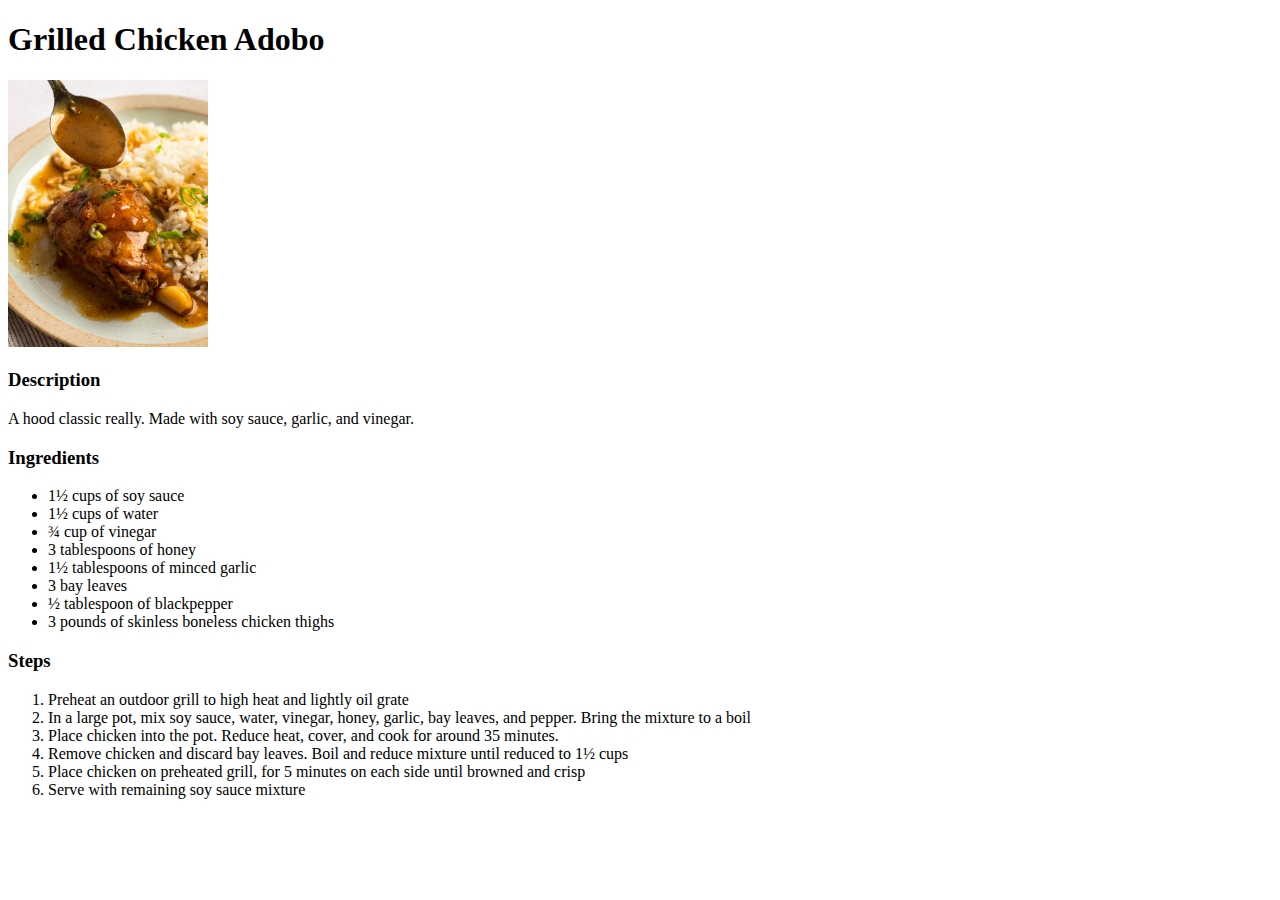
==== recipes/chicken-adobo.html @ 7007cdc0 "Add chicken adobo recipe and reformat index.html" ====
<!DOCTYPE html>
<html lang="en">
    <head>
        <meta charset="UTF-8">
        <meta name="viewport" content="width=device-width, initial-scale=1.0">
        <title>Grilled Chicken Adobo</title>
    </head>
    <body>
        <h1>Grilled Chicken Adobo</h1>
        <img src="./images/adobo-chicken-1200x1600.jpg" width="200" alt="Grilled chicken adobo on rice">

        <h3>Description</h3>
        <p>A hood classic really. Made with soy sauce, garlic, and vinegar.</p>

        <h3>Ingredients</h3>
        <ul>
            <li>1½ cups of soy sauce</li>
            <li>1½ cups of water</li>
            <li>¾ cup of vinegar</li>
            <li>3 tablespoons of honey</li>
            <li>1½ tablespoons of minced garlic</li>
            <li>3 bay leaves</li>
            <li>½ tablespoon of blackpepper</li>
            <li>3 pounds of skinless boneless chicken thighs</li>
        </ul>

        <h3>Steps</h3>
        <ol>
            <li>Preheat an outdoor grill to high heat and lightly oil grate</li>
            <li>In a large pot, mix soy sauce, water, vinegar, honey, garlic, bay leaves, and 
                pepper. Bring the mixture to a boil</li>
            <li>Place chicken into the pot. Reduce heat, cover, and cook for around 35 minutes.</li>
            <li>Remove chicken and discard bay leaves. Boil and reduce mixture until reduced
                to 1½ cups</li>
            <li>Place chicken on preheated grill, for 5 minutes on each side until browned and crisp</li>
            <li>Serve with remaining soy sauce mixture</li>
        </ol>
    </body>
</html>
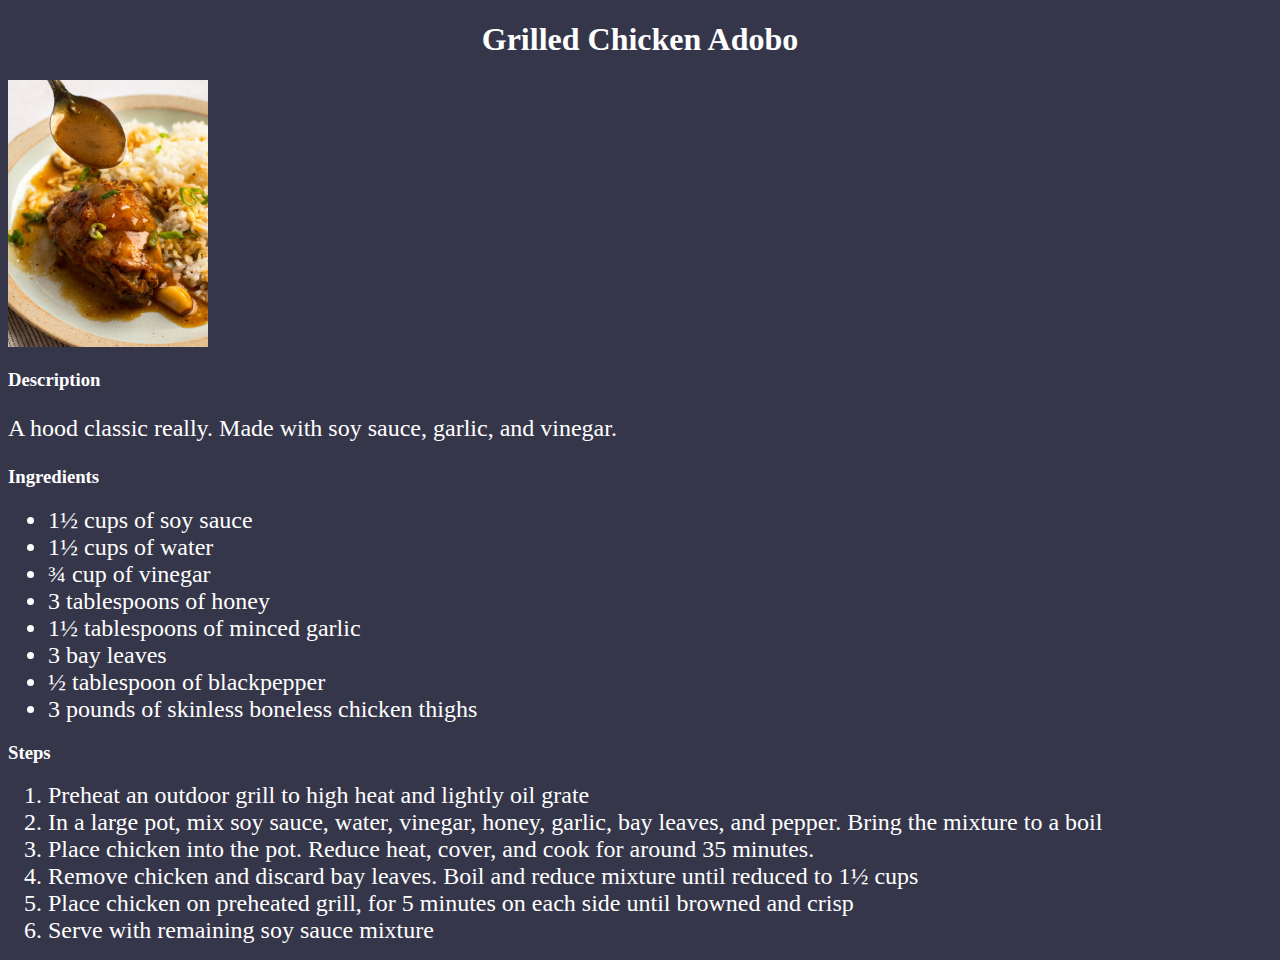
==== commit e3288a08: "Add css styles to all pages" ====
--- a/recipes/chicken-adobo.html
+++ b/recipes/chicken-adobo.html
@@ -4,6 +4,7 @@
         <meta charset="UTF-8">
         <meta name="viewport" content="width=device-width, initial-scale=1.0">
         <title>Grilled Chicken Adobo</title>
+        <link rel="stylesheet" href="../css/styles.css">
     </head>
     <body>
         <h1>Grilled Chicken Adobo</h1>
--- a/css/styles.css
+++ b/css/styles.css
@@ -0,0 +1,19 @@
+body {
+    background-color: rgb(54, 54, 74);
+    color: white;
+    font-family: 'Times New Roman', Times, serif;
+    
+}
+
+p, li {
+    font-size: 24px;
+}
+
+h1 {
+    text-align: center;
+    font-weight: bolder;
+}
+
+h3 {
+    font-weight: bolder;
+}